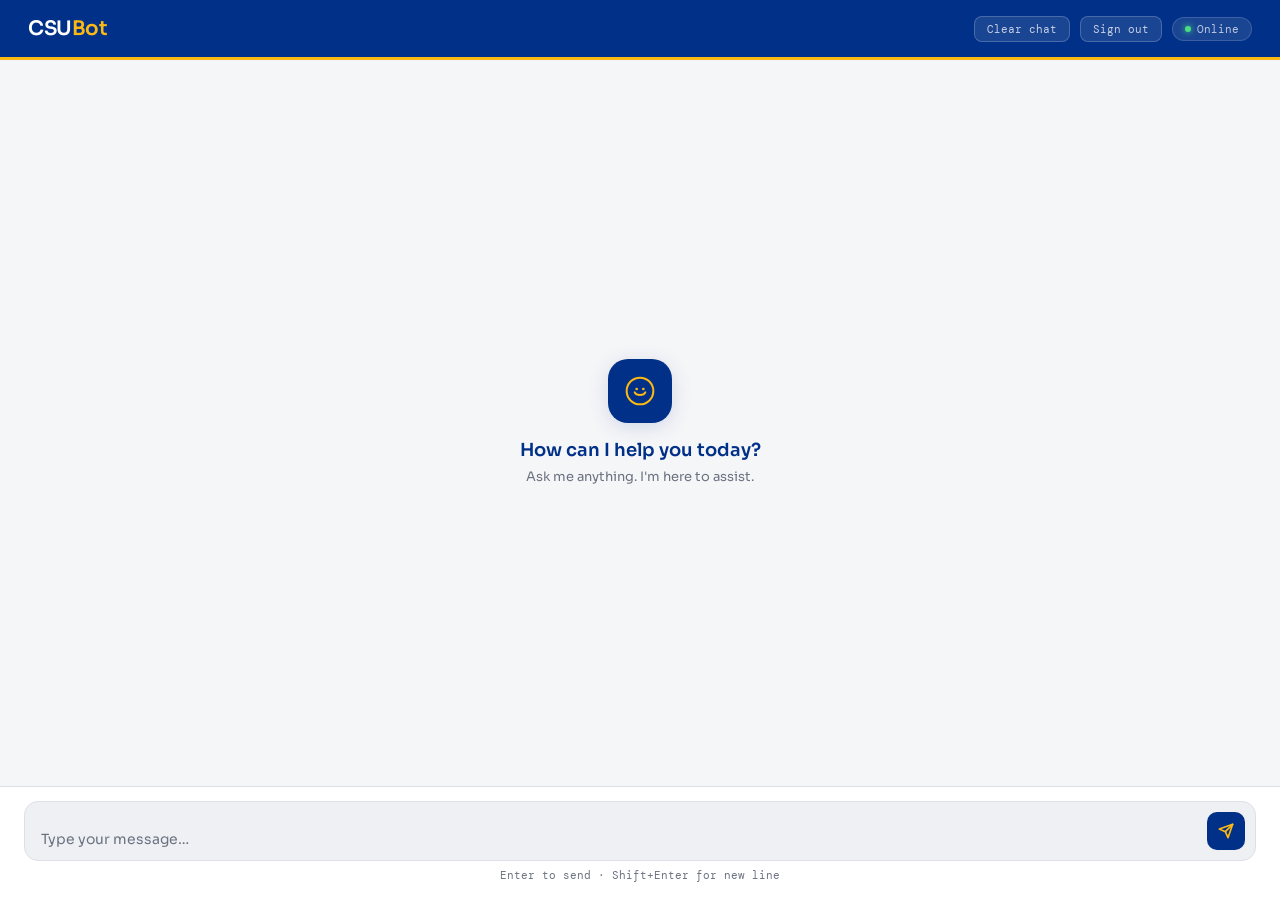
==== index.html @ cbfd3dde "Add files via upload" ====
<!DOCTYPE html>
<html lang="en">
<head>
  <meta charset="UTF-8" />
  <meta name="viewport" content="width=device-width, initial-scale=1.0"/>
  <title>CSUBot</title>
  <link href="https://fonts.googleapis.com/css2?family=DM+Mono:wght@400;500&family=Sora:wght@300;400;600&display=swap" rel="stylesheet"/>
  <link rel="stylesheet" href="csubot.css" />
</head>
<body>

  <!-- Header -->
  <header>
    <div class="header-title">CSU<span>Bot</span></div>
    <div class="header-actions">
      <button class="config-btn" onclick="clearChat()">Clear chat</button>

      <!-- Logout is a form POST — not a GET link, not a fetch() call -->
      <form method="POST" action="/logout" style="display:inline;">
        <button type="submit" class="config-btn">Sign out</button>
      </form>

      <div class="status-pill">
        <div class="status-dot"></div>
        Online
      </div>
    </div>
  </header>

  <!-- Messages -->
  <div id="messages">
    <div class="empty-state" id="emptyState">
      <div class="empty-icon">
        <svg viewBox="0 0 24 24" fill="none" xmlns="http://www.w3.org/2000/svg">
          <circle cx="12" cy="12" r="10" stroke="#FDB913" stroke-width="1.5" fill="none"/>
          <path d="M8 13s1 2 4 2 4-2 4-2" stroke="#FDB913" stroke-width="1.5" stroke-linecap="round"/>
          <circle cx="9.5" cy="10.5" r="1" fill="#FDB913"/>
          <circle cx="14.5" cy="10.5" r="1" fill="#FDB913"/>
        </svg>
      </div>
      <h2>How can I help you today?</h2>
      <p>Ask me anything. I'm here to assist.</p>
    </div>
  </div>

  <!-- Error toast -->
  <div id="errorToast"></div>

  <!-- Input -->
  <div class="input-area">
    <div class="input-row">
      <textarea id="userInput" rows="1" placeholder="Type your message…"></textarea>
      <button id="sendBtn" onclick="sendMessage()" title="Send">
        <svg viewBox="0 0 24 24" fill="none" stroke="currentColor" stroke-width="2.5" stroke-linecap="round" stroke-linejoin="round">
          <line x1="22" y1="2" x2="11" y2="13"></line>
          <polygon points="22 2 15 22 11 13 2 9 22 2"></polygon>
        </svg>
      </button>
    </div>
    <p class="input-hint">Enter to send · Shift+Enter for new line</p>
  </div>

  <script src="csubot.js"></script>
</body>
</html>
---- csubot.css ----
:root {
  --blue:       #003087;
  --gold:       #FDB913;
  --gold-dim:   #c9920e;
  --bg:         #f5f6f8;
  --white:      #ffffff;
  --surface:    #eef0f4;
  --border:     #dde0e8;
  --text:       #0d1117;
  --muted:      #6b7280;
  --user-bubble:#003087;
  --ai-bubble:  #ffffff;
  --radius:     16px;
  --font-ui:    'Sora', sans-serif;
  --font-mono:  'DM Mono', monospace;
}

*, *::before, *::after {
  box-sizing: border-box;
  margin: 0;
  padding: 0;
}

body {
  background: var(--bg);
  color: var(--text);
  font-family: var(--font-ui);
  height: 100dvh;
  display: flex;
  flex-direction: column;
  overflow: hidden;
}

/* ── Header ── */
header {
  display: flex;
  align-items: center;
  justify-content: space-between;
  padding: 0 28px;
  height: 60px;
  background: var(--blue);
  border-bottom: 3px solid var(--gold);
  flex-shrink: 0;
}

.header-title {
  font-size: 20px;
  font-weight: 600;
  color: var(--white);
  letter-spacing: -0.02em;
}

.header-title span {
  color: var(--gold);
}

.header-actions {
  display: flex;
  align-items: center;
  gap: 10px;
}

.status-pill {
  display: flex;
  align-items: center;
  gap: 6px;
  background: rgba(255, 255, 255, 0.1);
  border: 1px solid rgba(255, 255, 255, 0.15);
  border-radius: 20px;
  padding: 4px 12px;
  font-size: 11px;
  color: rgba(255, 255, 255, 0.7);
  font-family: var(--font-mono);
}

.status-dot {
  width: 6px;
  height: 6px;
  border-radius: 50%;
  background: #4ade80;
  box-shadow: 0 0 6px #4ade80;
  animation: pulse 2s infinite;
}

@keyframes pulse {
  0%, 100% { opacity: 1; }
  50%       { opacity: 0.4; }
}

.config-btn {
  background: rgba(255, 255, 255, 0.1);
  border: 1px solid rgba(255, 255, 255, 0.2);
  border-radius: 8px;
  color: rgba(255, 255, 255, 0.75);
  font-family: var(--font-mono);
  font-size: 11px;
  padding: 5px 12px;
  cursor: pointer;
  transition: all 0.2s;
  white-space: nowrap;
}

.config-btn:hover {
  background: rgba(255, 255, 255, 0.2);
  color: var(--white);
}

/* ── Messages ── */
#messages {
  flex: 1;
  overflow-y: auto;
  padding: 28px 24px;
  display: flex;
  flex-direction: column;
  gap: 18px;
  scroll-behavior: smooth;
}

#messages::-webkit-scrollbar { width: 4px; }
#messages::-webkit-scrollbar-track { background: transparent; }
#messages::-webkit-scrollbar-thumb { background: var(--border); border-radius: 4px; }

.message {
  display: flex;
  gap: 10px;
  max-width: 820px;
  animation: fadeUp 0.22s ease both;
}

@keyframes fadeUp {
  from { opacity: 0; transform: translateY(8px); }
  to   { opacity: 1; transform: translateY(0); }
}

.message.user {
  align-self: flex-end;
  flex-direction: row-reverse;
}

.message.ai {
  align-self: flex-start;
}

.avatar {
  width: 30px;
  height: 30px;
  border-radius: 50%;
  flex-shrink: 0;
  display: flex;
  align-items: center;
  justify-content: center;
  font-size: 12px;
  font-family: var(--font-mono);
  font-weight: 500;
}

.message.user .avatar {
  background: var(--gold);
  color: var(--blue);
  font-weight: 600;
}

.message.ai .avatar {
  background: var(--blue);
  color: var(--gold);
  font-weight: 600;
}

.bubble {
  padding: 11px 15px;
  border-radius: var(--radius);
  font-size: 14px;
  line-height: 1.7;
  max-width: 680px;
  word-break: break-word;
}

.message.user .bubble {
  background: var(--user-bubble);
  color: #fff;
  border-top-right-radius: 4px;
}

.message.ai .bubble {
  background: var(--ai-bubble);
  border: 1px solid var(--border);
  border-top-left-radius: 4px;
  box-shadow: 0 1px 4px rgba(0, 0, 0, 0.06);
}

/* Thinking block */
.think-block {
  background: #fffbea;
  border-left: 3px solid var(--gold);
  border-radius: 6px;
  padding: 8px 12px;
  margin-bottom: 10px;
  font-size: 12px;
  color: #7a6000;
  font-family: var(--font-mono);
  font-style: italic;
  white-space: pre-wrap;
}

.think-label {
  font-style: normal;
  color: var(--gold-dim);
  font-size: 10px;
  letter-spacing: 0.08em;
  text-transform: uppercase;
  margin-bottom: 4px;
  display: block;
  font-weight: 500;
}

/* Typing indicator */
.typing-indicator {
  display: flex;
  gap: 5px;
  align-items: center;
  padding: 4px 0;
}

.typing-indicator span {
  width: 6px;
  height: 6px;
  border-radius: 50%;
  background: var(--gold);
  animation: blink 1.2s infinite;
}

.typing-indicator span:nth-child(2) { animation-delay: 0.2s; }
.typing-indicator span:nth-child(3) { animation-delay: 0.4s; }

@keyframes blink {
  0%, 80%, 100% { opacity: 0.2; transform: scale(0.8); }
  40%           { opacity: 1;   transform: scale(1.1); }
}

/* Empty state */
.empty-state {
  margin: auto;
  text-align: center;
  animation: fadeUp 0.4s ease both;
}

.empty-icon {
  width: 64px;
  height: 64px;
  background: var(--blue);
  border-radius: 20px;
  display: flex;
  align-items: center;
  justify-content: center;
  margin: 0 auto 16px;
  box-shadow: 0 4px 20px rgba(0, 48, 135, 0.15);
}

.empty-icon svg {
  width: 32px;
  height: 32px;
}

.empty-state h2 {
  font-size: 18px;
  font-weight: 600;
  color: var(--blue);
  margin-bottom: 6px;
}

.empty-state p {
  font-size: 13px;
  color: var(--muted);
  max-width: 280px;
  margin: 0 auto;
  line-height: 1.6;
}

/* ── Input area ── */
.input-area {
  padding: 14px 24px 18px;
  border-top: 1px solid var(--border);
  background: var(--white);
}

.input-row {
  display: flex;
  gap: 10px;
  align-items: flex-end;
  background: var(--surface);
  border: 1.5px solid var(--border);
  border-radius: 14px;
  padding: 10px 10px 10px 16px;
  transition: border-color 0.2s;
}

.input-row:focus-within {
  border-color: var(--blue);
}

#userInput {
  flex: 1;
  background: transparent;
  border: none;
  outline: none;
  color: var(--text);
  font-family: var(--font-ui);
  font-size: 14px;
  resize: none;
  max-height: 140px;
  line-height: 1.5;
}

#userInput::placeholder {
  color: var(--muted);
}

#sendBtn {
  width: 38px;
  height: 38px;
  border-radius: 10px;
  border: none;
  background: var(--blue);
  color: var(--gold);
  cursor: pointer;
  flex-shrink: 0;
  display: flex;
  align-items: center;
  justify-content: center;
  transition: opacity 0.2s, transform 0.1s;
}

#sendBtn:hover:not(:disabled) { opacity: 0.85; }
#sendBtn:active:not(:disabled) { transform: scale(0.94); }
#sendBtn:disabled { opacity: 0.35; cursor: not-allowed; }

#sendBtn svg {
  width: 16px;
  height: 16px;
}

.input-hint {
  font-size: 11px;
  color: var(--muted);
  text-align: center;
  margin-top: 7px;
  font-family: var(--font-mono);
}

/* ── Error toast ── */
#errorToast {
  display: none;
  position: fixed;
  bottom: 90px;
  left: 50%;
  transform: translateX(-50%);
  background: #3d1515;
  border: 1px solid #7f1d1d;
  color: #fca5a5;
  padding: 10px 18px;
  border-radius: 10px;
  font-size: 13px;
  font-family: var(--font-mono);
  z-index: 100;
  max-width: 90vw;
  text-align: center;
}
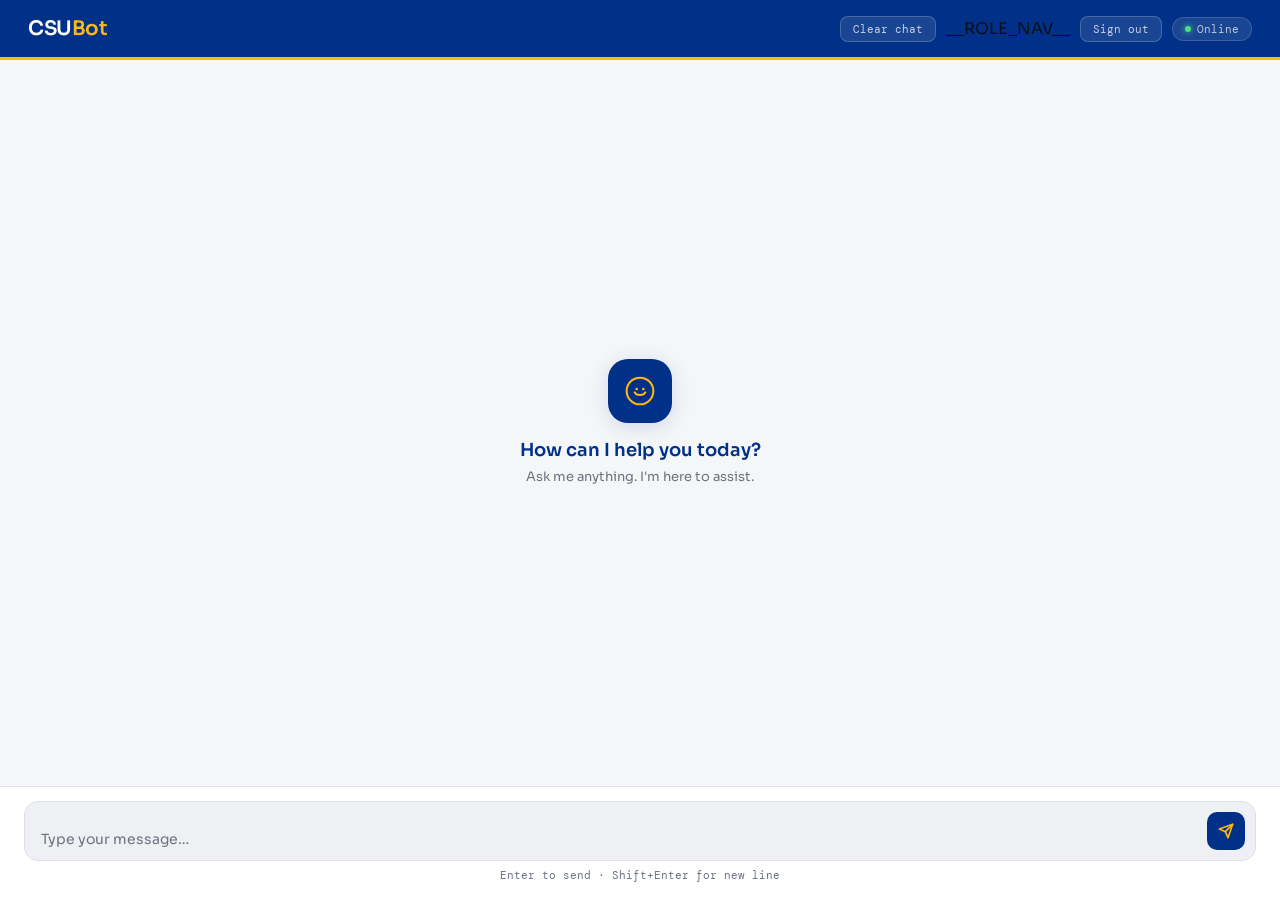
==== commit edb04aa0: "Add student, staff, and admin roles with signup approval and staff RAG editing. Co-authored-by: Curs" ====
--- a/index.html
+++ b/index.html
@@ -14,7 +14,7 @@
     <div class="header-title">CSU<span>Bot</span></div>
     <div class="header-actions">
       <button class="config-btn" onclick="clearChat()">Clear chat</button>
-
+      __ROLE_NAV__
       <!-- Logout is a form POST — not a GET link, not a fetch() call -->
       <form method="POST" action="/logout" style="display:inline;">
         <button type="submit" class="config-btn">Sign out</button>
--- a/csubot.css
+++ b/csubot.css
@@ -105,6 +105,12 @@
   color: var(--white);
 }
 
+a.config-btn {
+  text-decoration: none;
+  display: inline-flex;
+  align-items: center;
+}
+
 /* ── Messages ── */
 #messages {
   flex: 1;
